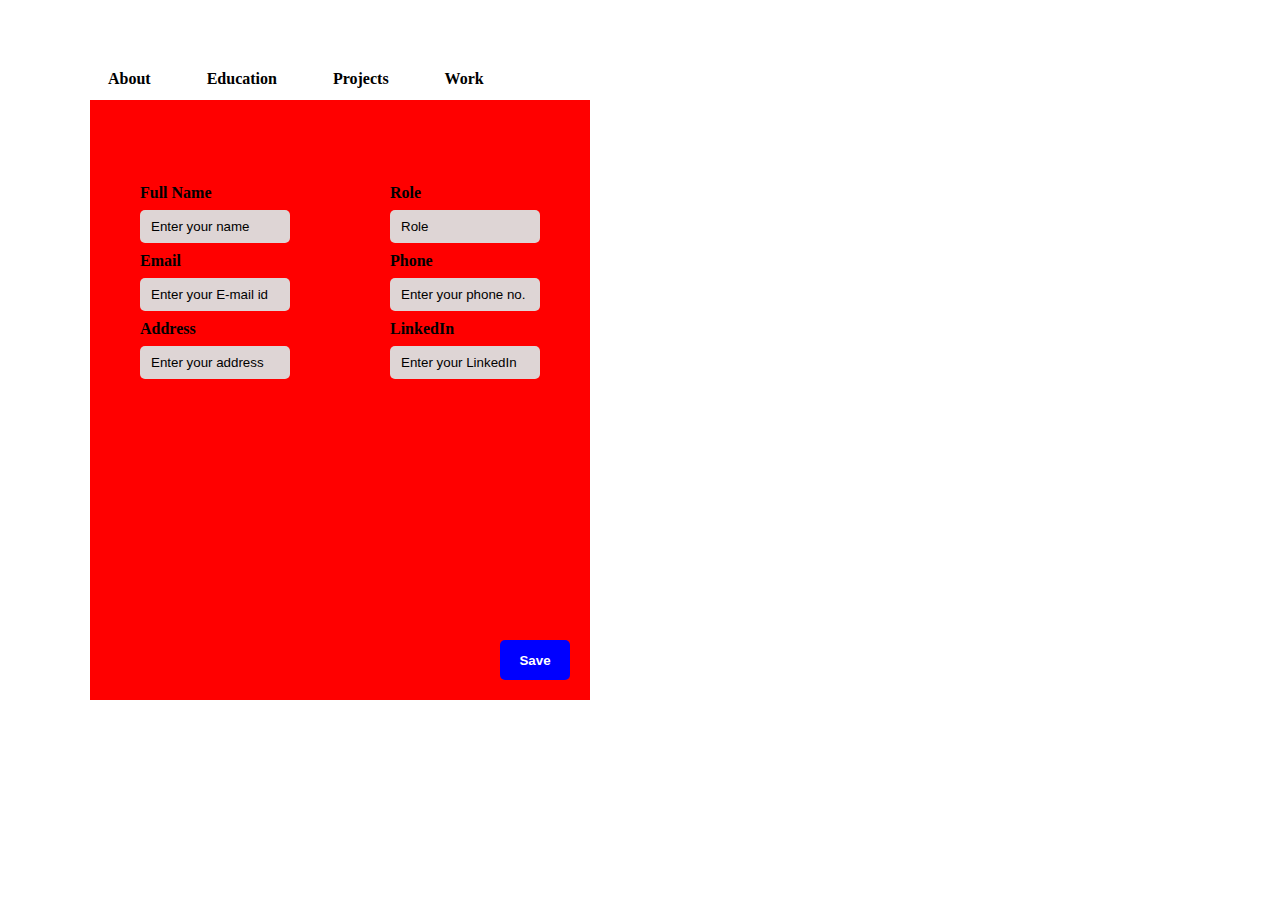
==== next.html @ fca17599 "merged all files into one" ====
<!DOCTYPE html>
<html lang="en">
<head>
    <meta charset="UTF-8">
    <meta name="viewport" content="width=device-width, initial-scale=1.0">
    <title>Document</title>
    <link rel="stylesheet" href="next.css">
</head>
<body>
    <div class="container">
        <div class="input">
            <input class="field" type="radio" name="data" id="about" checked>
            <label class="nextpage" for="about">
                <div class="about-form">
                    <div class="about-form-details">
                        <div class="about-form-left">
                            <div class="name">
                                <label for="name">Full Name</label>
                                <input type="text" id="name" placeholder="Enter your name" class="form">
                            </div>
                            <div class="email">
                                <label for="email">Email</label>
                                <input type="text" id="email" placeholder="Enter your E-mail id" class="form">
                            </div>
                            <div class="address">
                                <label for="address">Address</label>
                                <input type="text" id="address" placeholder="Enter your address" class="form">
                            </div>
                        
                        </div>
                        <div class="about-form-right">
                            <div class="role">
                                <label for="role">Role</label>
                                <input type="text" id="role" placeholder="Role" class="form">
                            </div>
                            <div class="phone">
                                <label for="phone">Phone</label>
                                <input type="text" id="phone" placeholder="Enter your phone no." class="form">
                            </div>
                                <div class="linkedin">
                                    <label for="linkedin">LinkedIn</label>
                                    <input type="text" id="linkedin" placeholder="Enter your LinkedIn" class="form">
                                </div>    
                        </div>
                    </div>
                    <div class="btn">
                        <button type="submit" class="button">Save</button>
                    </div>
                    
                </div>
            </label>
            <label class="fieldname" for="about">About</label>
            <input class="field" type="radio" name="data" id="education">
            <label class="nextpage" for="education">
                <div class="education-form">
                    <div class="education_classes_details">
                        <!-- 10th class start -->
                        <div class="X">
                            <h4>HIGH SCHOOL</h4>
                            <div class="board">
                                <label for="X_board">BOARD</label><br>
                                <input type="text" id="X_board" placeholder="board name" class="education_detail-form">
                            </div>
                            <div class="percentage">
                                <label for="X_percentage">PERCENTAGE</label>
                                <input type="number" id="X_percentage" placeholder="percentage" class="education_detail-form">
                            </div>
                        </div>
                        <!-- 12th class start -->
                        <div class="XII">
                            <h4>INTERMEDIATE</h4>
                            <div class="board">
                                <label for="XII_board">BOARD</label><br>
                                <input type="text" id="XII_board" placeholder="board name" >
                            </div>
                            <div class="percentage">
                                <label for="XII_percentage">PERCENTAGE</label>
                                <input type="number" id="XII_percentage" placeholder="percentage">
                            </div>
                        </div>
                    </div>
                    <div class="skills">
                        <h4>SKILLS</h4>
                        <textarea name="skills" id="skills" cols="30" rows="10" placeholder="ENTER YOUR SKILLS HERE..."></textarea>
                    </div>
                    <div class="btn">
                        <button type="submit" class="button">Save</button>
                    </div>
                </div>
            </label>
            <label class="fieldname" for="education">Education</label>
            <input class="field" type="radio" name="data" id="projects">
            <label class="nextpage" for="projects">
                <div class="project_detail">
                    
                    <label style="margin-left: 25px;" for="name">Project Name</label>
                    <input style="margin-left: 25px;" type="text" id="name" placeholder="Enter your project name">
                    <label style="margin-left: 25px;" for="description">Project Description</label>
                    <textarea style="margin-left: 25px;" name="description" id="description" cols="30" rows="10"></textarea>
                    <label style="margin-left: 25px;" for="github">Github Repository Link</label>
                    <input style="margin-left: 25px;" type="text" id="github" placeholder="repository link">
                    <label style="margin-left: 25px;" for="start_date">START DATE</label>
                    <input style="margin-left: 25px;" type="date" id="start_date" ><br>
                    <label style="margin-left: 25px;" for="end_date">END DATE  &nbsp &nbsp</label>
                    <input style="margin-left: 25px;" type="date" id="end_date" >
                    <div class="btn">
                        <button type="submit" class="button">Save</button>
                    </div>
                </div>
            </label>
            <label class="fieldname" for="projects">Projects</label>
            <input class="field" type="radio" name="data" id="work">
            <label class="nextpage" for="work">
                <div class="work_exp_detail">

                    <label  style="margin-left: 25px"for="name">Organization</label> <br> <br>
                    <input  style="margin-left: 25px"type="text" id="name"> <br>
                    <label  style="margin-left: 25px"for="post">Responsibility:</label>
                    <input  style="margin-left: 25px"type="text" id="post"><br> <br>
                    <label  style="margin-left: 25px"for="name">Location :</label> &nbsp &nbsp &nbsp &nbsp 
                    <input  style="margin-left: 25px"type="text" id="loc" placeholder="e.g. Delhi">
                    <br> <br>
                    <label  style="margin-left: 25px"for="duration">Start Date</label>
                    <input  style="margin-left: 25px"type="date" id="start_duration">
                    <br> <br>
                    <label  style="margin-left: 25px"for="to_duration">End Date</label>
                    <input  style="margin-left: 25px" type="date" id="end_duration">
                    <br> <br>
                    <label  style="margin-left: 25px"for="name">Description</label>
                    <textarea style="margin-left: 25px" name="description" id="desc" cols="40" rows="8"></textarea>
                </div>
                <div class="btn">
                    <button type="submit" class="button">Save</button>
                </div>
            </label>
            <label class="fieldname" for="work">Work</label>
        </div>
        <div class="resumw"></div>
    </div>
</body>
</html>
---- next.css ----
*{
    margin: 0;
    padding: 0;
    box-sizing: border-box;
}

.container{
    width: 100vw;
    height: 100vh;
    display: flex;
    flex-direction: row;
}
.input{
    width:50%;
    height: 100%;
    
    display: flex;
    gap:8px;
    padding-top:50px;
    padding-left: 80px;
}
.nextpage{
    position: absolute;
    width: 500px;
    height:600px;
    background-color: red;
    display: flex;
    justify-self: center;
    align-items: center;
    top:100px;
    left:90px;
}
.field{
    visibility: hidden;
    width: 0px;
    height: 0px;
}
.field:checked + label{
    z-index: 10;
}
.fieldname{
    height: fit-content;
    width:fit-content;
    
    padding:20px;
    cursor: pointer;
    
}
/* .field:checked + .fieldname{
    border: 5px solid black;
} */
.about-form{
   
    
    line-height: 35px;
    height: 50vh;
    width: 100%;

}
label{
    font-weight: bolder;
}
#name{
    display: block;
}
#email{
    display: block;
}
#address{
    display: block;
}
input{
    background-color: rgb(222, 213, 213);
    width: 150px;
    height: 33px;
    border-radius: 5px;
    border: 1px solid transparent;
    padding-left:10px ;
}
input::placeholder{
    
    text-align: left center;
    color: black;
}
.about-form-details{
    display: flex;
    justify-content: space-around;
}
#phone{
    display: block;
}
#role{
    display: block;
}
#linkedin{
    display: block;
}
#button{
    margin-left: 30px;
    border: none;
}
.button{
    margin-top: 1rem;
    background-color: blue;
    color: white;
    width: 70px;
    height: 40px;
    text-align: center;
    font-weight: bold;
    border: none;
    border-radius: 5px;
}
.education-form{
    display: block;

}
.education-form{
 
    line-height: 35px;
    height: 50vh;
    width: 100%;
  
}
.education_classes_details{
    display: flex;
}
.X,.XII{
    display: block;
}
.board,.percentage{
    line-height: 40px;
    margin-left: 25px;
    text-align: left;
}


input::placeholder{
    
    text-align: left center;
    color: black;
}
h4{
    text-align: center;
}
label{
    font-weight: bolder;
}
.skills{
    text-align: center;
    
}
.project_detail{
    line-height: 40px;
}
#name{
    display: block;
}
#description{
    display: block;
}
#github{
    display: block;
}

textarea{
    background-color: rgb(222, 213, 213);
    
    border-radius: 5px;
    border: 1px solid transparent;
}

label{
    font-weight: bolder;
}
.project_detail{
    
    line-height: 35px;
    height: 60vh;
    width: 100%;
  
}
h2{
    text-align: center;
}
.btn{
    position: absolute;
    bottom: 20px;
    right: 20px;
}
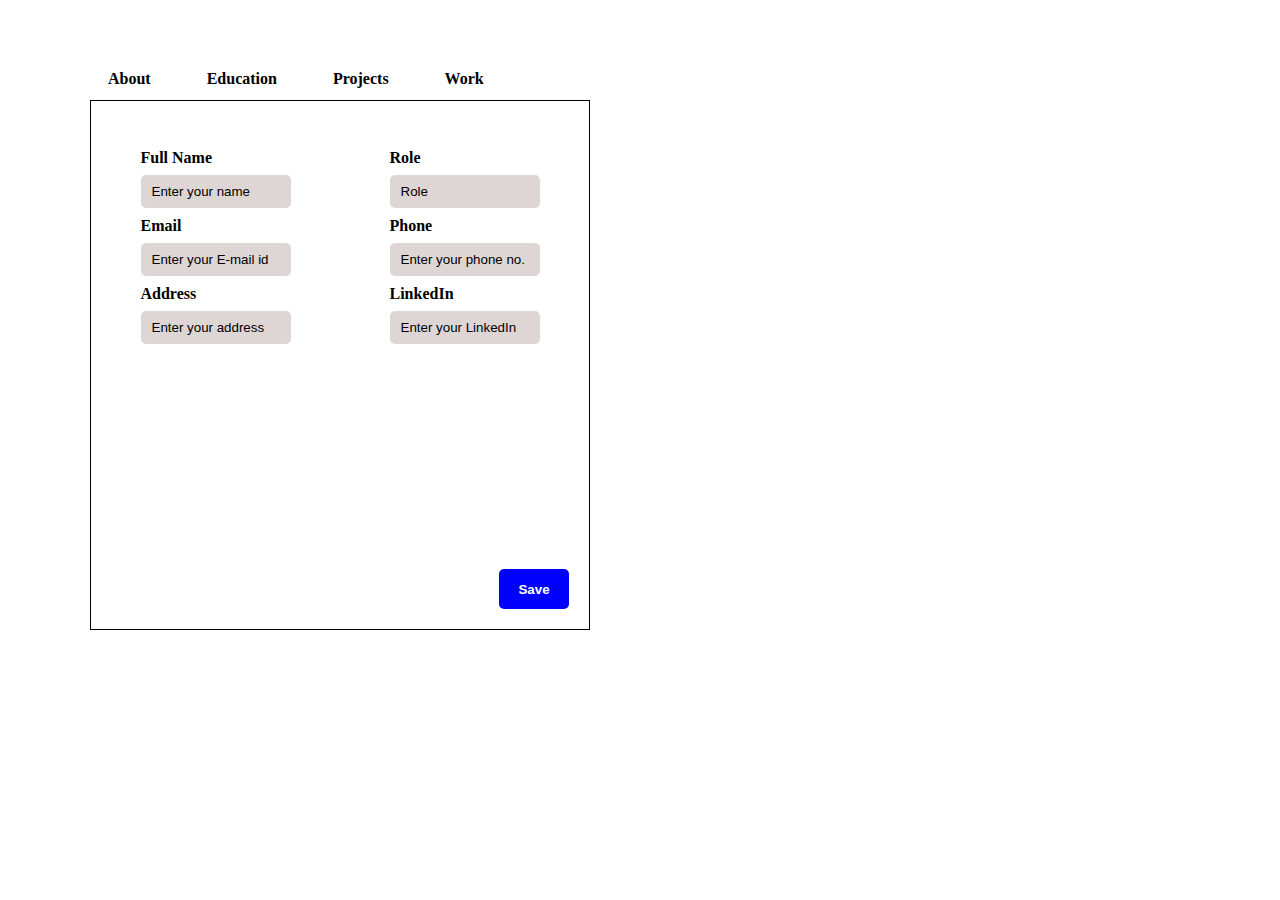
==== commit 7047d83e: "basic layout created for resume" ====
--- a/next.html
+++ b/next.html
@@ -135,7 +135,12 @@
             </label>
             <label class="fieldname" for="work">Work</label>
         </div>
-        <div class="resumw"></div>
+        <div class="resumw">
+            <div class="aboutres"></div>
+            <div class="educationres"></div>
+            <div class="projectsres"></div>
+            <div class="workres"></div>
+        </div>
     </div>
 </body>
 </html>--- a/next.css
+++ b/next.css
@@ -22,8 +22,9 @@
 .nextpage{
     position: absolute;
     width: 500px;
-    height:600px;
-    background-color: red;
+    height:530px;
+    border: 1px solid black;
+    background-color: white;
     display: flex;
     justify-self: center;
     align-items: center;
@@ -186,4 +187,4 @@
     position: absolute;
     bottom: 20px;
     right: 20px;
-}+}
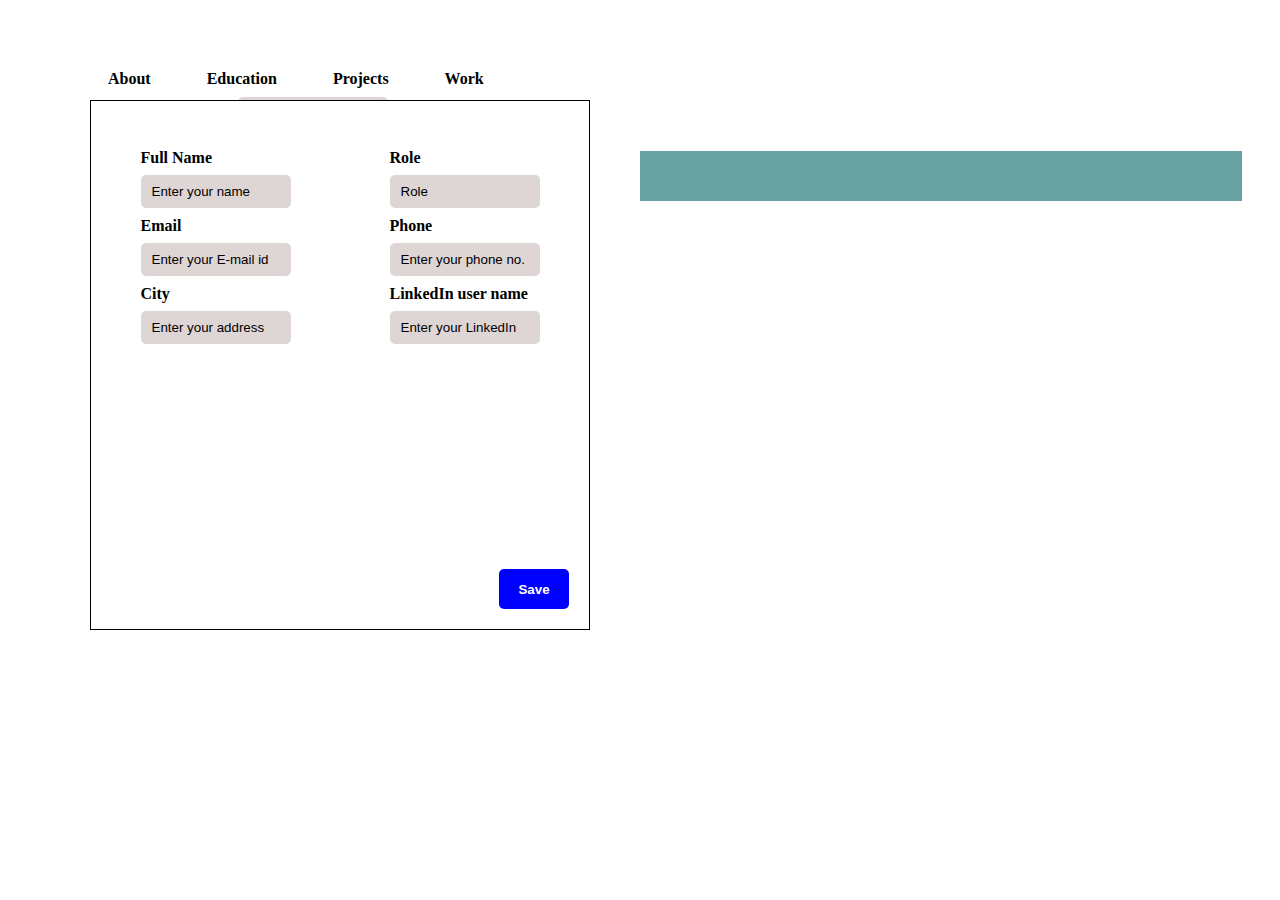
==== commit 602f19d4: "resume about section created" ====
--- a/next.html
+++ b/next.html
@@ -23,7 +23,7 @@
                                 <input type="text" id="email" placeholder="Enter your E-mail id" class="form">
                             </div>
                             <div class="address">
-                                <label for="address">Address</label>
+                                <label for="address">City</label>
                                 <input type="text" id="address" placeholder="Enter your address" class="form">
                             </div>
                         
@@ -38,13 +38,13 @@
                                 <input type="text" id="phone" placeholder="Enter your phone no." class="form">
                             </div>
                                 <div class="linkedin">
-                                    <label for="linkedin">LinkedIn</label>
+                                    <label for="linkedin">LinkedIn user name</label>
                                     <input type="text" id="linkedin" placeholder="Enter your LinkedIn" class="form">
                                 </div>    
                         </div>
                     </div>
                     <div class="btn">
-                        <button type="submit" class="button">Save</button>
+                        <button type="submit" class="button" id="aboutsave">Save</button>
                     </div>
                     
                 </div>
@@ -93,8 +93,8 @@
             <label class="nextpage" for="projects">
                 <div class="project_detail">
                     
-                    <label style="margin-left: 25px;" for="name">Project Name</label>
-                    <input style="margin-left: 25px;" type="text" id="name" placeholder="Enter your project name">
+                    <label style="margin-left: 25px;" for="Prname">Project Name</label>
+                    <input style="margin-left: 25px;" type="text" id="Prname" placeholder="Enter your project name">
                     <label style="margin-left: 25px;" for="description">Project Description</label>
                     <textarea style="margin-left: 25px;" name="description" id="description" cols="30" rows="10"></textarea>
                     <label style="margin-left: 25px;" for="github">Github Repository Link</label>
@@ -113,17 +113,17 @@
             <label class="nextpage" for="work">
                 <div class="work_exp_detail">
 
-                    <label  style="margin-left: 25px"for="name">Organization</label> <br> <br>
-                    <input  style="margin-left: 25px"type="text" id="name"> <br>
+                    <label  style="margin-left: 25px"for="Orgname">Organization</label> <br> <br>
+                    <input  style="margin-left: 25px"type="text" id="Orgname"> <br>
                     <label  style="margin-left: 25px"for="post">Responsibility:</label>
                     <input  style="margin-left: 25px"type="text" id="post"><br> <br>
                     <label  style="margin-left: 25px"for="name">Location :</label> &nbsp &nbsp &nbsp &nbsp 
                     <input  style="margin-left: 25px"type="text" id="loc" placeholder="e.g. Delhi">
                     <br> <br>
-                    <label  style="margin-left: 25px"for="duration">Start Date</label>
+                    <label  style="margin-left: 25px"for="start_duration">Start Date</label>
                     <input  style="margin-left: 25px"type="date" id="start_duration">
                     <br> <br>
-                    <label  style="margin-left: 25px"for="to_duration">End Date</label>
+                    <label  style="margin-left: 25px"for="end_duration">End Date</label>
                     <input  style="margin-left: 25px" type="date" id="end_duration">
                     <br> <br>
                     <label  style="margin-left: 25px"for="name">Description</label>
@@ -136,11 +136,27 @@
             <label class="fieldname" for="work">Work</label>
         </div>
         <div class="resumw">
-            <div class="aboutres"></div>
+            <div class="aboutres">
+                <div class="headabtres">
+                    <span id="namejs"></span>
+                    <br>
+                    <span id="rolejs"></span>
+                </div>
+                <div class="label">
+                    <span id="emailjs"></span>
+                    <span id="phonejs"></span>
+                    <span id="addressjs"></span>
+                    <span id="linkedinjs"></span>
+                </div>
+                
+                
+            </div>
             <div class="educationres"></div>
             <div class="projectsres"></div>
             <div class="workres"></div>
         </div>
     </div>
+
+    <script src="index.js"></script>
 </body>
 </html>--- a/next.css
+++ b/next.css
@@ -188,3 +188,44 @@
     bottom: 20px;
     right: 20px;
 }
+.resumw{
+    height:80vh;
+    width:47%;
+    /* background-color: aqua; */
+    margin-top: 7%;
+}
+.aboutres{
+    display: flex;
+    flex-direction: column;
+}
+.headabtres{
+    padding-left:15px;
+}
+#namejs{
+    font-size: 1.4rem;
+    color: black;
+    font-family: system-ui, -apple-system, BlinkMacSystemFont, 'Segoe UI', Roboto, Oxygen, Ubuntu, Cantarell, 'Open Sans', 'Helvetica Neue', sans-serif;
+}
+#rolejs{
+    display: block;
+    padding-top: 5px;
+    font-size: 1rem;
+    color: rgb(24, 110, 110);
+    font-family: system-ui, -apple-system, BlinkMacSystemFont, 'Segoe UI', Roboto, Oxygen, Ubuntu, Cantarell, 'Open Sans', 'Helvetica Neue', sans-serif;
+}
+
+.label{
+    width:100%;
+    height:50px;
+    margin-top: 30px;
+    background-color: rgb(105, 162, 162);
+    padding-left: 15px;
+    padding-right: 15px;
+    color: white;
+    display: flex;
+    align-items: center;
+    flex-direction: row;
+    justify-content: space-between;
+    font-size: .8rem;
+    font-family: system-ui, -apple-system, BlinkMacSystemFont, 'Segoe UI', Roboto, Oxygen, Ubuntu, Cantarell, 'Open Sans', 'Helvetica Neue', sans-serif;
+}